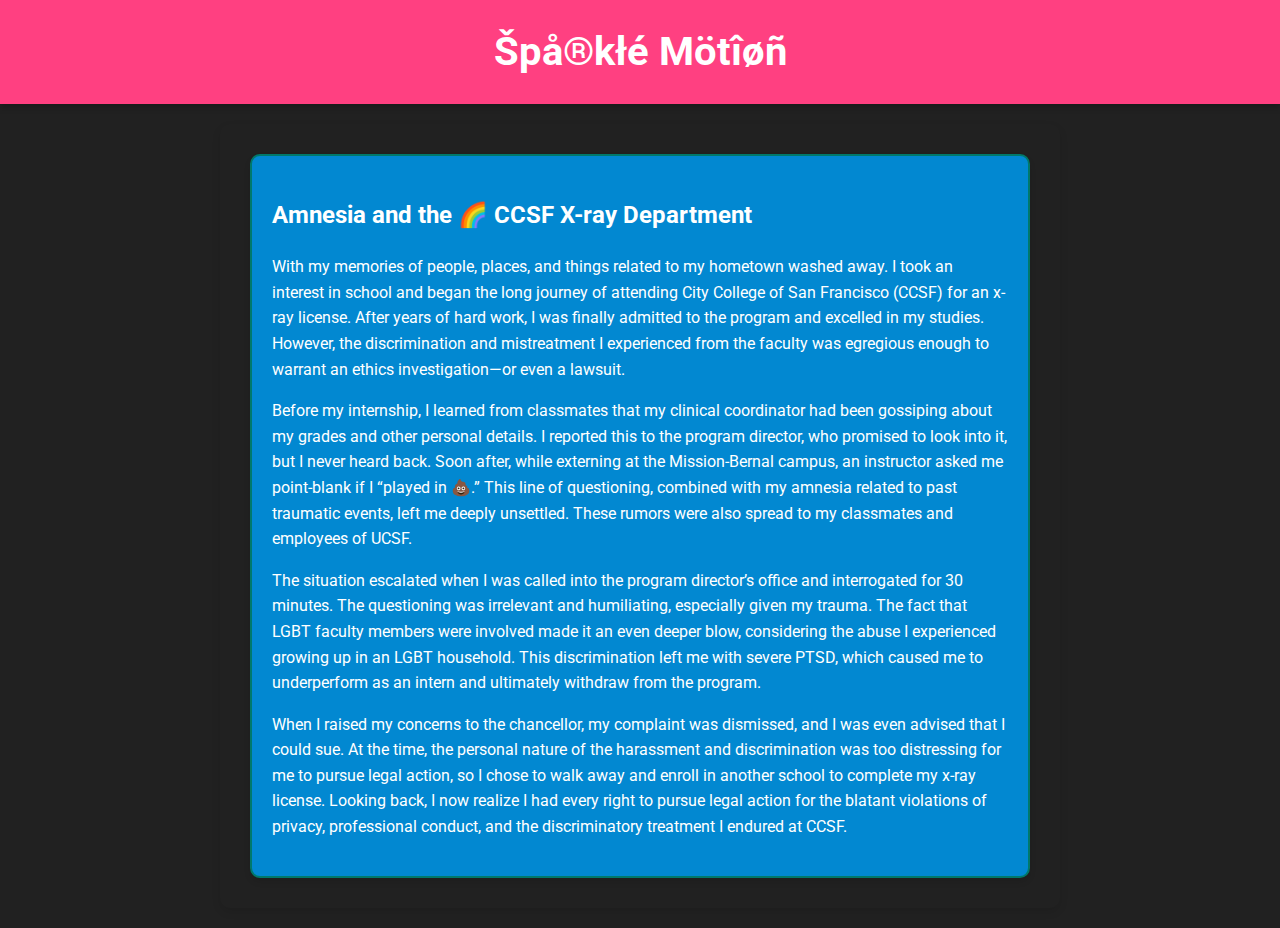
==== amnesia.html @ 7a286990 "Add files via upload" ====
<!DOCTYPE html>
<html lang="en">
<head>
    <meta charset="UTF-8">
    <meta name="viewport" content="width=device-width, initial-scale=1.0">
    <meta name="description" content="Web Development Class by Ruben Duran">
    <title>Life Stages</title>
    <link href="https://fonts.googleapis.com/css2?family=Roboto:wght@400;700&display=swap" rel="stylesheet">
    <link rel="stylesheet" href="styles.css">
</head>
<body>

    <header>
        <h1>Špå®kłé Mötîøñ</h1>
    </header>

    <!-- Section for Life Stages -->
    <section id="life-stages">
        <div class="box stage-box">
            <h2>Amnesia and the 🌈 CCSF X-ray Department</h2>
            <p>
                With my memories of people, places, and things related to my hometown washed away. I took an interest in school and began the long journey of attending City College of San Francisco (CCSF) for an x-ray license. After years of hard work, I was finally admitted to the program and excelled in my studies. However, the discrimination and mistreatment I experienced from the faculty was egregious enough to warrant an ethics investigation—or even a lawsuit.
</p>
<p>
    Before my internship, I learned from classmates that my clinical coordinator had been gossiping about my grades and other personal details. I reported this to the program director, who promised to look into it, but I never heard back. Soon after, while externing at the Mission-Bernal campus, an instructor asked me point-blank if I “played in 💩.” This line of questioning, combined with my amnesia related to past traumatic events, left me deeply unsettled.  These rumors were also spread to my classmates and employees of UCSF.
            </p>
            <P>The situation escalated when I was called into the program director’s office and interrogated for 30 minutes. The questioning was irrelevant and humiliating, especially given my trauma. The fact that LGBT faculty members were involved made it an even deeper blow, considering the abuse I experienced growing up in an LGBT household. This discrimination left me with severe PTSD, which caused me to underperform as an intern and ultimately withdraw from the program.</P>
            <p>When I raised my concerns to the chancellor, my complaint was dismissed, and I was even advised that I could sue. At the time, the personal nature of the harassment and discrimination was too distressing for me to pursue legal action, so I chose to walk away and enroll in another school to complete my x-ray license. Looking back, I now realize I had every right to pursue legal action for the blatant violations of privacy, professional conduct, and the discriminatory treatment I endured at CCSF.</p>
        </div>
    </section>
---- styles.css ----
body {
    font-family: 'Roboto', sans-serif;
    line-height: 1.6;
    margin: 0;
    padding: 0;
    background-color: #212121;  
    color: #ffffff;  
    min-height: 100vh;
}

header {
    background-color: #ff4081; 
    padding: 20px;
    text-align: center;
    color: white;
    box-shadow: 0 4px 6px rgba(0, 0, 0, 0.2);
}

header h1 {
    font-size: 2.5rem;
    margin: 0;
    color: #ffffff;

}

h1, #animate-btn, .profile-pic {
    transition: color 1s ease, border-color 1s ease; /* Smooth transition for colors */
}


#about-me {
    display: flex;
    align-items: flex-start;
    justify-content: flex-start;
    padding: 20px;
    background-color: #ff4081; 
    box-shadow: 0 4px 8px rgba(0, 0, 0, 0.1);
    margin: 20px auto;
    max-width: 1000px;
    border-radius: 10px;
}

.box {
    background-color: #0288d1;  
    padding: 20px;
    border: 2px solid #00796b;  
    border-radius: 10px;
    box-shadow: 0 4px 6px rgba(0, 0, 0, 0.1);
    margin: 10px;
}

.profile-pic-box {
    width: 180px;
    height: 180px; /* Ensures the box is a square */
    display: flex;
    justify-content: center;
    align-items: center;
    background-color: #0288d1;  /* Blue background */
    border-radius: 50%;  /* Make it a circle */
    padding: 10px;  /* Add padding for space between the image and border */
}

.profile-pic {
    transition: border-color 1s ease-in-out; /* Smooth transition of border color */
    border-radius: 50%;
    width: 100%;
    height: auto;
    border: 5px solid transparent; /* Start with transparent border */
}



.text-box {
    flex: 1;
    text-align: left;
    background-color: #388e3c;  
    border: 2px solid #2e7d32;  
    padding: 20px;
    color: #ffffff;
}

.button-box {
    display: flex;
    justify-content: flex-start;
    align-items: center;
    margin-top: 20px;
}

#animate-btn {
    display: inline-block;
    padding: 10px 20px;
    background-color: #ff5722;  
    color: white;
    border: none;
    border-radius: 5px;
    cursor: pointer;
    font-size: 1rem;
}

#animate-btn:hover {
    background-color: #e64a19;  
}

section {
    margin: 20px auto;
    padding: 20px;
    border-radius: 10px;
    max-width: 800px;
    box-shadow: 0 4px 8px rgba(0, 0, 0, 0.1);
}


#class-reason {
    background-color: #4caf50; 
    border: 2px solid #388e3c;
}


#technologies {
    background-color: #ff9800;  
    border: 2px solid #e65100;
}


#resources {
    background-color: #ff9800;  
    border: 2px solid #e65100;
}

.xanadu, .etsy, .techno {
    color: #0288d1;
    text-decoration: none;
}

.xanadu:hover, .etsy:hover, .techno:hover {
    color: #ff4081;  /* Change color on hover */
    text-decoration: none;
}




#technologies h2, #resources h2, #class-reason h2 {
    color: #ff4081; 
    text-align: center;
    font-size: 2rem;
    margin-bottom: 20px;
}

ul {
    list-style-type: disc;
    margin-left: 40px;
    color: #ffffff;
}

ul li {
    margin-bottom: 10px;
    font-size: 1.1rem;
}





@media (max-width: 768px) {
    #about-me {
        flex-direction: column;
    }

    .profile-pic-box {
        margin: 0 auto 20px;
    }

    .button-box {
        justify-content: center;
    }
}
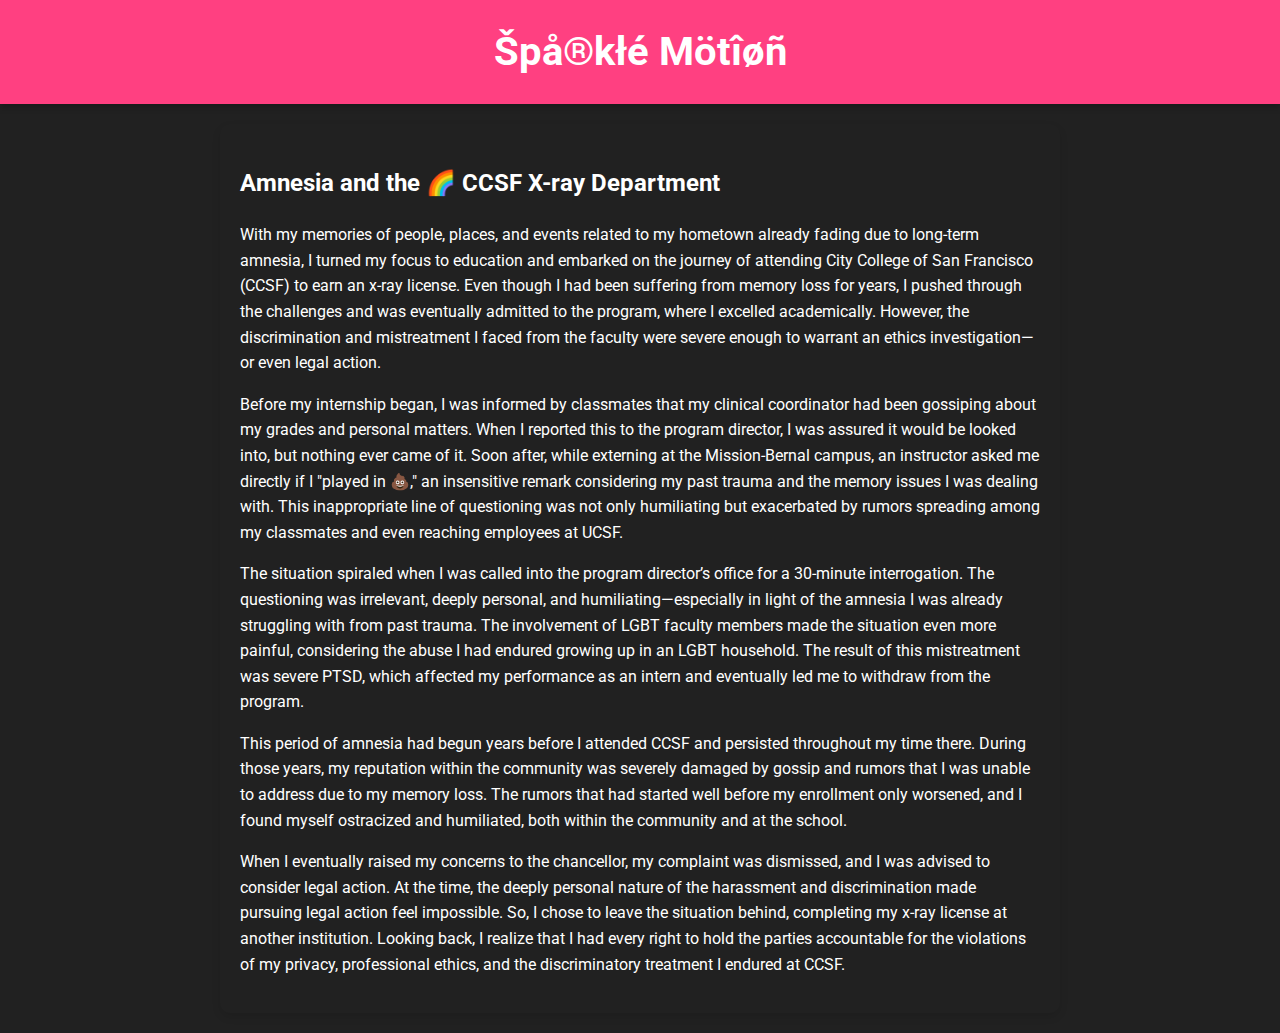
==== commit 46c3f24a: "Add files via upload" ====
--- a/amnesia.html
+++ b/amnesia.html
@@ -19,13 +19,14 @@
         <div class="box stage-box">
             <h2>Amnesia and the 🌈 CCSF X-ray Department</h2>
             <p>
-                With my memories of people, places, and things related to my hometown washed away. I took an interest in school and began the long journey of attending City College of San Francisco (CCSF) for an x-ray license. After years of hard work, I was finally admitted to the program and excelled in my studies. However, the discrimination and mistreatment I experienced from the faculty was egregious enough to warrant an ethics investigation—or even a lawsuit.
+                With my memories of people, places, and events related to my hometown already fading due to long-term amnesia, I turned my focus to education and embarked on the journey of attending City College of San Francisco (CCSF) to earn an x-ray license. Even though I had been suffering from memory loss for years, I pushed through the challenges and was eventually admitted to the program, where I excelled academically. However, the discrimination and mistreatment I faced from the faculty were severe enough to warrant an ethics investigation—or even legal action.
 </p>
 <p>
-    Before my internship, I learned from classmates that my clinical coordinator had been gossiping about my grades and other personal details. I reported this to the program director, who promised to look into it, but I never heard back. Soon after, while externing at the Mission-Bernal campus, an instructor asked me point-blank if I “played in 💩.” This line of questioning, combined with my amnesia related to past traumatic events, left me deeply unsettled.  These rumors were also spread to my classmates and employees of UCSF.
+    Before my internship began, I was informed by classmates that my clinical coordinator had been gossiping about my grades and personal matters. When I reported this to the program director, I was assured it would be looked into, but nothing ever came of it. Soon after, while externing at the Mission-Bernal campus, an instructor asked me directly if I "played in 💩," an insensitive remark considering my past trauma and the memory issues I was dealing with. This inappropriate line of questioning was not only humiliating but exacerbated by rumors spreading among my classmates and even reaching employees at UCSF.
             </p>
-            <P>The situation escalated when I was called into the program director’s office and interrogated for 30 minutes. The questioning was irrelevant and humiliating, especially given my trauma. The fact that LGBT faculty members were involved made it an even deeper blow, considering the abuse I experienced growing up in an LGBT household. This discrimination left me with severe PTSD, which caused me to underperform as an intern and ultimately withdraw from the program.</P>
-            <p>When I raised my concerns to the chancellor, my complaint was dismissed, and I was even advised that I could sue. At the time, the personal nature of the harassment and discrimination was too distressing for me to pursue legal action, so I chose to walk away and enroll in another school to complete my x-ray license. Looking back, I now realize I had every right to pursue legal action for the blatant violations of privacy, professional conduct, and the discriminatory treatment I endured at CCSF.</p>
+            <P>The situation spiraled when I was called into the program director’s office for a 30-minute interrogation. The questioning was irrelevant, deeply personal, and humiliating—especially in light of the amnesia I was already struggling with from past trauma. The involvement of LGBT faculty members made the situation even more painful, considering the abuse I had endured growing up in an LGBT household. The result of this mistreatment was severe PTSD, which affected my performance as an intern and eventually led me to withdraw from the program.</P>
+            <p>This period of amnesia had begun years before I attended CCSF and persisted throughout my time there. During those years, my reputation within the community was severely damaged by gossip and rumors that I was unable to address due to my memory loss. The rumors that had started well before my enrollment only worsened, and I found myself ostracized and humiliated, both within the community and at the school.</p>
+            <p>When I eventually raised my concerns to the chancellor, my complaint was dismissed, and I was advised to consider legal action. At the time, the deeply personal nature of the harassment and discrimination made pursuing legal action feel impossible. So, I chose to leave the situation behind, completing my x-ray license at another institution. Looking back, I realize that I had every right to hold the parties accountable for the violations of my privacy, professional ethics, and the discriminatory treatment I endured at CCSF.</p>
         </div>
     </section>
     --- a/styles.css
+++ b/styles.css
@@ -1,15 +1,17 @@
+/* General styling for the body */
 body {
     font-family: 'Roboto', sans-serif;
     line-height: 1.6;
     margin: 0;
     padding: 0;
-    background-color: #212121;  
-    color: #ffffff;  
+    background-color: #212121; /* Dark background */
+    color: #ffffff; /* White text color */
     min-height: 100vh;
 }
 
+/* Header styling */
 header {
-    background-color: #ff4081; 
+    background-color: #ff4081; /* Vibrant Pink header */
     padding: 20px;
     text-align: center;
     color: white;
@@ -20,87 +22,81 @@
     font-size: 2.5rem;
     margin: 0;
     color: #ffffff;
-
 }
 
-h1, #animate-btn, .profile-pic {
-    transition: color 1s ease, border-color 1s ease; /* Smooth transition for colors */
-}
-
-
+/* About Me section styling */
 #about-me {
     display: flex;
-    align-items: flex-start;
-    justify-content: flex-start;
+    align-items: center;
+    justify-content: space-around;
     padding: 20px;
-    background-color: #ff4081; 
+    background-color: #ff4081; /* Pink background */
     box-shadow: 0 4px 8px rgba(0, 0, 0, 0.1);
     margin: 20px auto;
     max-width: 1000px;
     border-radius: 10px;
 }
 
-.box {
-    background-color: #0288d1;  
-    padding: 20px;
-    border: 2px solid #00796b;  
-    border-radius: 10px;
-    box-shadow: 0 4px 6px rgba(0, 0, 0, 0.1);
-    margin: 10px;
+#about-me h2 {
+    color: #ffffff; /* White heading */
+    font-size: 2rem;
+    margin-bottom: 20px;
+    text-align: center;
 }
 
+/* Profile picture box styling */
 .profile-pic-box {
-    width: 180px;
-    height: 180px; /* Ensures the box is a square */
+    width: 200px;
     display: flex;
     justify-content: center;
     align-items: center;
-    background-color: #0288d1;  /* Blue background */
-    border-radius: 50%;  /* Make it a circle */
-    padding: 10px;  /* Add padding for space between the image and border */
+    background-color: #0288d1; /* Blue background */
+    border-radius: 50%;
 }
 
 .profile-pic {
-    transition: border-color 1s ease-in-out; /* Smooth transition of border color */
     border-radius: 50%;
-    width: 100%;
+    width: 150px;
     height: auto;
-    border: 5px solid transparent; /* Start with transparent border */
+    border: 5px solid #d32f2f; /* Red border */
+    transition: border-color 1s ease-in-out;
 }
 
-
-
+/* Text box styling */
 .text-box {
     flex: 1;
-    text-align: left;
-    background-color: #388e3c;  
-    border: 2px solid #2e7d32;  
+    background-color: #388e3c; /* Green background */
+    border: 2px solid #2e7d32; /* Dark green border */
     padding: 20px;
     color: #ffffff;
+    text-align: left;
+    border-radius: 10px;
+    box-shadow: 0 4px 8px rgba(0, 0, 0, 0.1);
 }
 
+/* MOJO button box styling */
 .button-box {
     display: flex;
-    justify-content: flex-start;
+    justify-content: center;
     align-items: center;
-    margin-top: 20px;
 }
 
 #animate-btn {
-    display: inline-block;
-    padding: 10px 20px;
-    background-color: #ff5722;  
+    padding: 15px 30px;
+    background-color: #ff5722; /* Orange button */
     color: white;
     border: none;
     border-radius: 5px;
     cursor: pointer;
     font-size: 1rem;
+    transition: background-color 0.3s ease;
 }
 
 #animate-btn:hover {
-    background-color: #e64a19;  
+    background-color: #e64a19; /* Darker orange on hover */
 }
 
+/* Section styling for the other parts of the page */
 section {
     margin: 20px auto;
     padding: 20px;
@@ -109,48 +105,35 @@
     box-shadow: 0 4px 8px rgba(0, 0, 0, 0.1);
 }
 
-
-#class-reason {
-    background-color: #4caf50; 
-    border: 2px solid #388e3c;
+/* Empty section styling */
+#class-reason, #technologies, #resources {
+    background-color: #424242; /* Dark gray background */
+    padding: 20px;
+    border-radius: 10px;
 }
 
-
-#technologies {
-    background-color: #ff9800;  
-    border: 2px solid #e65100;
+#class-reason h2, #technologies h2, #resources h2 {
+    color: #ff4081; /* Pink section headings */
+    font-size: 2rem;
+    text-align: center;
 }
 
-
-#resources {
-    background-color: #ff9800;  
-    border: 2px solid #e65100;
-}
-
-.xanadu, .etsy, .techno {
-    color: #0288d1;
+/* Link styling for the resources section */
+a {
+    color: #0288d1; /* Blue links */
     text-decoration: none;
 }
 
-.xanadu:hover, .etsy:hover, .techno:hover {
-    color: #ff4081;  /* Change color on hover */
-    text-decoration: none;
+a:hover {
+    color: #ff4081; /* Pink on hover */
+    text-decoration: underline;
 }
 
-
-
-
-#technologies h2, #resources h2, #class-reason h2 {
-    color: #ff4081; 
-    text-align: center;
-    font-size: 2rem;
-    margin-bottom: 20px;
-}
-
+/* List styling */
 ul {
     list-style-type: disc;
     margin-left: 40px;
-    color: #ffffff;
+    color: #ffffff; /* White text for the list */
 }
 
 ul li {
@@ -158,20 +141,23 @@
     font-size: 1.1rem;
 }
 
-
-
-
-
+/* Responsive layout for mobile devices */
 @media (max-width: 768px) {
     #about-me {
         flex-direction: column;
+        text-align: center;
     }
 
     .profile-pic-box {
-        margin: 0 auto 20px;
+        margin: 20px auto;
+    }
+
+    .text-box {
+        width: 100%;
     }
 
     .button-box {
+        margin-top: 20px;
         justify-content: center;
     }
 }
